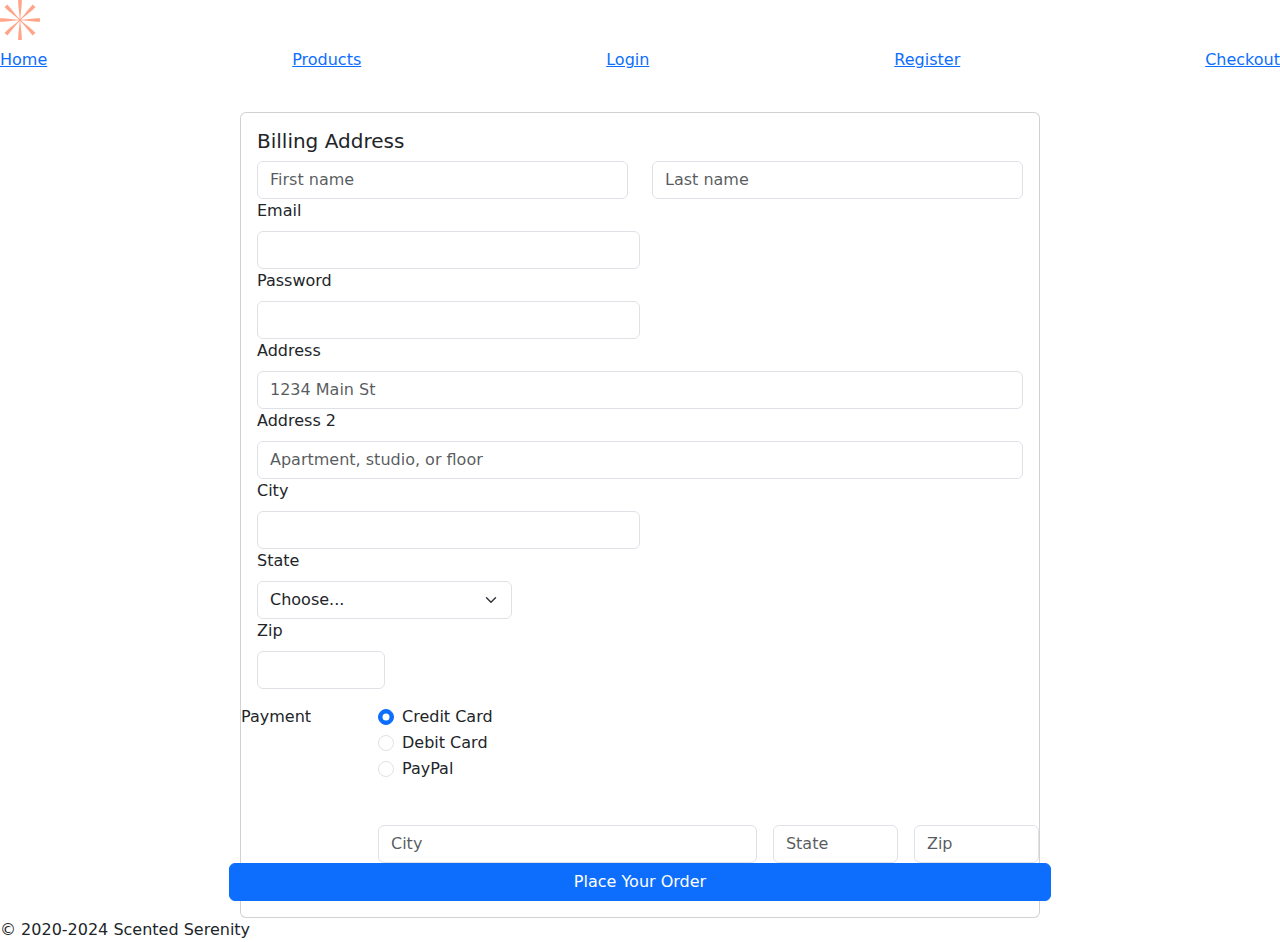
==== checkout.html @ 9cefc610 "first commit" ====
<!DOCTYPE html>
<html lang="en">
  <head>
    <meta charset="UTF-8" />
    <meta name="viewport" content="width=device-width, initial-scale=1.0" />
    <title>Scented Serenity</title>
    <link rel="stylesheet" href="css/bootstrap.css" />
    <link rel="stylesheet" href="css/styles.css" />
  </head>
</html>
<body>
  <header>
    <svg id="logo-36" width="40" height="40" viewBox="0 0 40 40" fill="none" xmlns="http://www.w3.org/2000/svg">
      <path
        d="M18.9523 11.0726C18.5586 7.69873 18.1429 4.13644 18.1429 0H21.8571C21.8571 4.08998 21.4434 7.64774 21.0502 11.0254C20.7299 13.778 20.4235 16.411 20.3666 19.115C22.2316 17.1697 23.863 15.107 25.572 12.9463C27.6791 10.2823 29.9043 7.46945 32.829 4.54464L35.4554 7.17104C32.5633 10.0631 29.7547 12.2861 27.0884 14.3966L27.0859 14.3985C24.9141 16.1178 22.8365 17.7624 20.885 19.6334C23.579 19.5765 26.1911 19.2717 28.9272 18.9524C32.3011 18.5586 35.8636 18.1429 40 18.1429V21.8571C35.9102 21.8571 32.3524 21.4432 28.9749 21.0502L28.9724 21.05C26.2204 20.7298 23.5882 20.4236 20.885 20.3666C22.829 22.2302 24.8906 23.8609 27.0499 25.5687L27.0533 25.5716C29.7174 27.6789 32.5304 29.9039 35.4554 32.829L32.829 35.4554C29.9369 32.5634 27.714 29.755 25.6038 27.0889L25.5988 27.082L25.5946 27.0765C23.8775 24.9081 22.2349 22.8338 20.3666 20.885C20.4235 23.589 20.7299 26.222 21.0502 28.9746C21.4434 32.3523 21.8571 35.91 21.8571 40H18.1429C18.1429 35.8636 18.5586 32.3013 18.9523 28.9274L18.9531 28.9219C19.272 26.1877 19.5765 23.5772 19.6334 20.885C17.7651 22.8338 16.1225 24.9081 14.4054 27.0765L14.4012 27.082L14.3962 27.0889C12.286 29.755 10.0631 32.5634 7.17104 35.4554L4.54464 32.829C7.46959 29.9039 10.2826 27.6789 12.9467 25.5716L12.9501 25.5687C15.1094 23.8609 17.171 22.2302 19.115 20.3666C16.411 20.4237 13.7779 20.73 11.0251 21.0502C7.6476 21.4432 4.08984 21.8571 0 21.8571V18.1429C4.13644 18.1429 7.69894 18.5586 11.0728 18.9524C13.8089 19.2717 16.421 19.5765 19.115 19.6334C17.1627 17.7617 15.0843 16.1166 12.9116 14.3966C10.2453 12.2861 7.43666 10.0631 4.54464 7.17104L7.17104 4.54464C10.0957 7.46945 12.3209 10.2823 14.428 12.9463C16.137 15.1069 17.7684 17.1696 19.6334 19.1148C19.5765 16.4227 19.272 13.8123 18.9531 11.0781L18.9523 11.0726Z"
        class="ccustom"
        fill="#FFA589"
      ></path>
    </svg>
    <link rel="stylesheet" href="css/styles.css" />
  </header>
  <div class="navbar">
    <a href="index.html">Home</a>
    <a href="products.html">Products</a>
    <a href="userlogin.html">Login</a>
    <a href="userregistration.html">Register</a>
    <a href="checkout.html">Checkout</a>
  </div>

  <main>
    <div class="card" style="width: 50rem;">
        <div class="card-body">
          <h5 class="card-title">Billing Address</h5>
          <div class="row">
            <div class="col">
              <input type="text" class="form-control" placeholder="First name" aria-label="First name">
            </div>
            <div class="col">
              <input type="text" class="form-control" placeholder="Last name" aria-label="Last name">
            </div>
          </div
    
        
    <form class="row g-3">
        <div class="col-md-6">
          <label for="inputEmail4" class="form-label">Email</label>
          <input type="email" class="form-control" id="inputEmail4">
        </div>
        <div class="col-md-6">
          <label for="inputPassword4" class="form-label">Password</label>
          <input type="password" class="form-control" id="inputPassword4">
        </div>
        <div class="col-12">
          <label for="inputAddress" class="form-label">Address</label>
          <input type="text" class="form-control" id="inputAddress" placeholder="1234 Main St">
        </div>
        <div class="col-12">
          <label for="inputAddress2" class="form-label">Address 2</label>
          <input type="text" class="form-control" id="inputAddress2" placeholder="Apartment, studio, or floor">
        </div>
        <div class="col-md-6">
          <label for="inputCity" class="form-label">City</label>
          <input type="text" class="form-control" id="inputCity">
        </div>
        <div class="col-md-4">
          <label for="inputState" class="form-label">State</label>
          <select id="inputState" class="form-select">
            <option selected>Choose...</option>
            <option>...</option>
          </select>
        </div>
        <div class="col-md-2">
          <label for="inputZip" class="form-label">Zip</label>
          <input type="text" class="form-control" id="inputZip">
        </div>
       
        </div>
        
        <fieldset class="row mb-3">
            <legend class="col-form-label col-sm-2 pt-0">Payment</legend>
            <div class="col-sm-10">
              <div class="form-check">
                <input class="form-check-input" type="radio" name="gridRadios" id="gridRadios1" value="option1" checked>
                <label class="form-check-label" for="gridRadios1">
                  Credit Card
                </label>
              </div>
              <div class="form-check">
                <input class="form-check-input" type="radio" name="gridRadios" id="gridRadios2" value="option2">
                <label class="form-check-label" for="gridRadios2">
                  Debit Card
                </label>
              </div>
              <div class="form-check">
                <input class="form-check-input" type="radio" name="gridRadios" id="gridRadios3" value="option3" >
                <label class="form-check-label" for="gridRadios3">
                  PayPal 
                </label>
              </div>
            </div>
          </fieldset>
          <div class="row mb-3">
            <div class="col-sm-10 offset-sm-2">
              <div class="form-check">
            </div>
            <div class="row g-3">
                <div class="col-sm-7">
                  <input type="text" class="form-control" placeholder="City" aria-label="City">
                </div>
                <div class="col-sm">
                  <input type="text" class="form-control" placeholder="State" aria-label="State">
                </div>
                <div class="col-sm">
                  <input type="text" class="form-control" placeholder="Zip" aria-label="Zip">
                </div>
              </div>
          </div>
          <button type="submit" class="btn btn-primary">Place Your Order</button>
        </form>
       
      </form>
  </main>
  <footer>&copy; 2020-2024 Scented Serenity</footer>
</body>
---- css/styles.css ----
.navbar {
}

img {
  width: 100;
  height: 200;
}
#card { display: flex;justify-content: space-between; flex-direction: row }


.card {margin: auto;
    margin-top: 2rem
;}
---- css/styles.css ----
.navbar {
}

img {
  width: 100;
  height: 200;
}
#card { display: flex;justify-content: space-between; flex-direction: row }


.card {margin: auto;
    margin-top: 2rem
;}
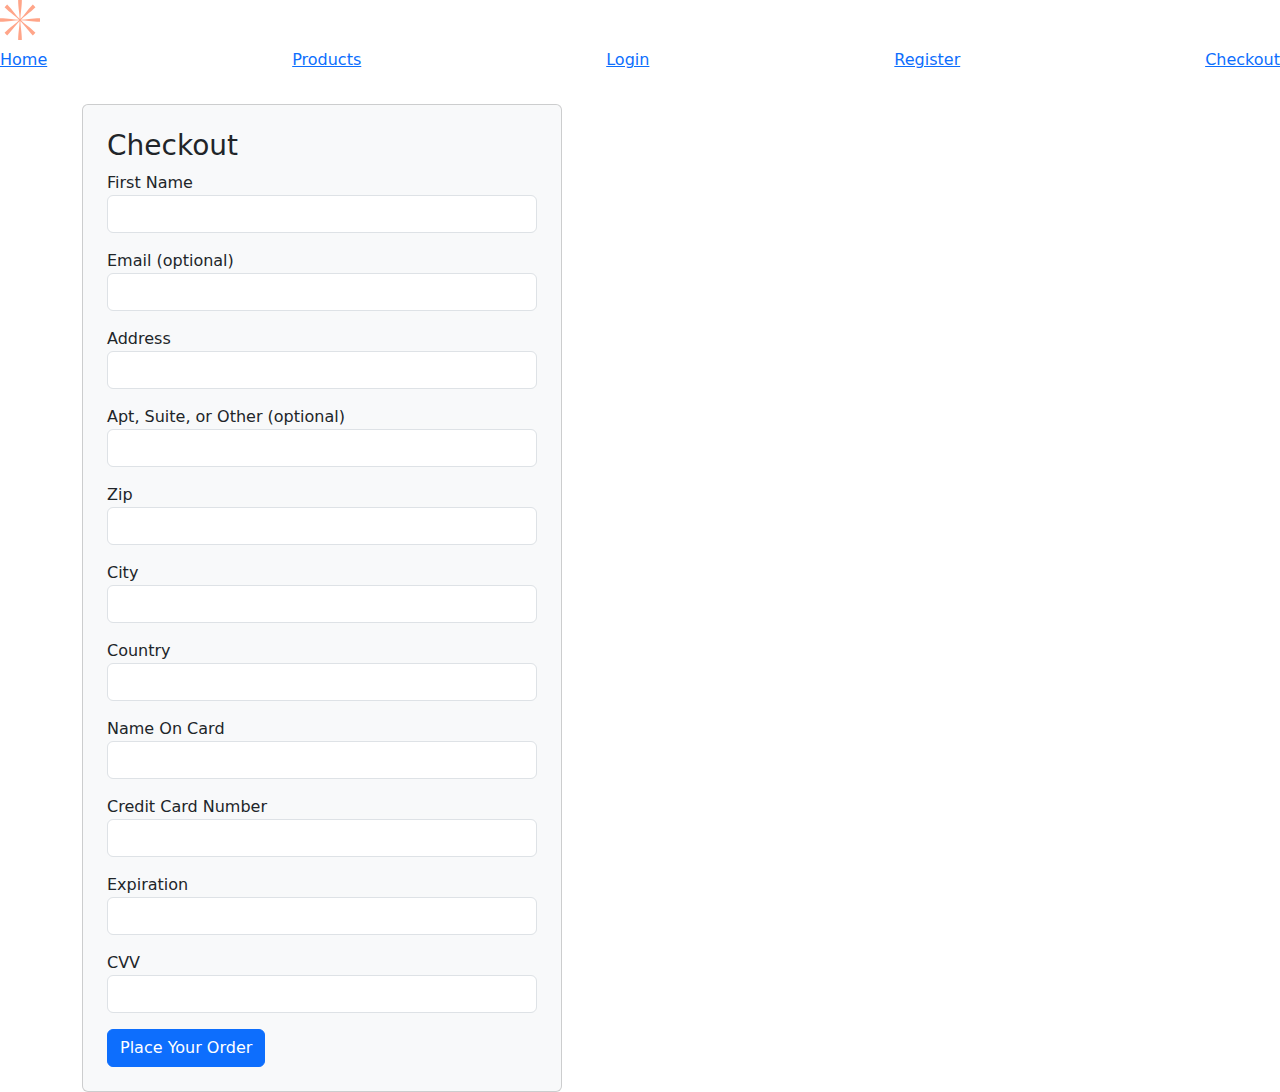
==== commit 8158a983: "redesign homepage" ====
--- a/checkout.html
+++ b/checkout.html
@@ -26,99 +26,78 @@
     <a href="userregistration.html">Register</a>
     <a href="checkout.html">Checkout</a>
   </div>
+  <main class="container mt-4">
+    <div class="card p-4 bg-body-tertiary" style="width: 30rem">
+  <form>
+<h3>Checkout </h3>
 
-  <main>
-    <div class="card" style="width: 50rem;">
-        <div class="card-body">
-          <h5 class="card-title">Billing Address</h5>
-          <div class="row">
-            <div class="col">
-              <input type="text" class="form-control" placeholder="First name" aria-label="First name">
-            </div>
-            <div class="col">
-              <input type="text" class="form-control" placeholder="Last name" aria-label="Last name">
-            </div>
-          </div
+    <div class="mb-3">
+        <label for="firstname">First Name</label>
+        <input id="firstname" class="form-control" type="text" />
+    </div>
+
+    <div class="mb-3">
+        <label for="emailoptional">Email (optional)</label>
+        <input id="emailoptional" class="form-control" type="text"/>
+    </div>
+
+    <div class="mb-3">
+        <label for="address">Address</label>
+        <input id="address" class="form-control" type="text" />
+    </div>
+
+    <div class="mb-3">
+        <label for="apt">Apt, Suite, or Other (optional)</label>
+        <input  id="apt" class="form-control" type="text">
+    </div>
+
+    <div class="mb-3">
+        <label for="zip">Zip</label>
+        <input id="zip" class="form-control" type="text" />
+    </div>
+
+    <div class="mb-3">
+        <label for="city">City</label>
+        <input id="city" class="form-control" type="text" />
+    </div>
+
+    <div class="mb-3">
+        <label for="country">Country</label>
+        <input id="country" class="form-control" type="text" />
+    </div>
+
+
+
+    <div class="mb-3">
+        <label for="nameoncard">Name On Card</label>
+        <input id="nameoncard" class="form-control" type="text" />
+    </div>
+
+    <div class="mb-3">
+        <label for="cardnumber">Credit Card Number</label>
+        <input id="cardnumber" class="form-control" type="text" />
+    </div>
+
+    <div class="mb-3">
+        <label for="expiration">Expiration</label>
+        <input id="expiration" class="form-control" type="text" />
+    </div>
     
-        
-    <form class="row g-3">
-        <div class="col-md-6">
-          <label for="inputEmail4" class="form-label">Email</label>
-          <input type="email" class="form-control" id="inputEmail4">
-        </div>
-        <div class="col-md-6">
-          <label for="inputPassword4" class="form-label">Password</label>
-          <input type="password" class="form-control" id="inputPassword4">
-        </div>
-        <div class="col-12">
-          <label for="inputAddress" class="form-label">Address</label>
-          <input type="text" class="form-control" id="inputAddress" placeholder="1234 Main St">
-        </div>
-        <div class="col-12">
-          <label for="inputAddress2" class="form-label">Address 2</label>
-          <input type="text" class="form-control" id="inputAddress2" placeholder="Apartment, studio, or floor">
-        </div>
-        <div class="col-md-6">
-          <label for="inputCity" class="form-label">City</label>
-          <input type="text" class="form-control" id="inputCity">
-        </div>
-        <div class="col-md-4">
-          <label for="inputState" class="form-label">State</label>
-          <select id="inputState" class="form-select">
-            <option selected>Choose...</option>
-            <option>...</option>
-          </select>
-        </div>
-        <div class="col-md-2">
-          <label for="inputZip" class="form-label">Zip</label>
-          <input type="text" class="form-control" id="inputZip">
-        </div>
-       
-        </div>
-        
-        <fieldset class="row mb-3">
-            <legend class="col-form-label col-sm-2 pt-0">Payment</legend>
-            <div class="col-sm-10">
-              <div class="form-check">
-                <input class="form-check-input" type="radio" name="gridRadios" id="gridRadios1" value="option1" checked>
-                <label class="form-check-label" for="gridRadios1">
-                  Credit Card
-                </label>
-              </div>
-              <div class="form-check">
-                <input class="form-check-input" type="radio" name="gridRadios" id="gridRadios2" value="option2">
-                <label class="form-check-label" for="gridRadios2">
-                  Debit Card
-                </label>
-              </div>
-              <div class="form-check">
-                <input class="form-check-input" type="radio" name="gridRadios" id="gridRadios3" value="option3" >
-                <label class="form-check-label" for="gridRadios3">
-                  PayPal 
-                </label>
-              </div>
-            </div>
-          </fieldset>
-          <div class="row mb-3">
-            <div class="col-sm-10 offset-sm-2">
-              <div class="form-check">
-            </div>
-            <div class="row g-3">
-                <div class="col-sm-7">
-                  <input type="text" class="form-control" placeholder="City" aria-label="City">
-                </div>
-                <div class="col-sm">
-                  <input type="text" class="form-control" placeholder="State" aria-label="State">
-                </div>
-                <div class="col-sm">
-                  <input type="text" class="form-control" placeholder="Zip" aria-label="Zip">
-                </div>
-              </div>
-          </div>
-          <button type="submit" class="btn btn-primary">Place Your Order</button>
-        </form>
-       
-      </form>
-  </main>
-  <footer>&copy; 2020-2024 Scented Serenity</footer>
+    <div class="mb-3">
+        <label for="cvv">CVV</label>
+        <input id="cvv" class="form-control" type="text" />
+    </div>
+    
+
+
+
+
+    <button class="btn btn-primary">Place Your Order</button>
+</form>
+
+    
+  
+    
+
+
 </body>
--- a/css/styles.css
+++ b/css/styles.css
@@ -1,4 +1,4 @@
-
+/* 
 .navbar {
 }
 
@@ -11,4 +11,4 @@
 
 .card {margin: auto;
     margin-top: 2rem
-;}+;} */--- a/css/styles.css
+++ b/css/styles.css
@@ -1,4 +1,4 @@
-
+/* 
 .navbar {
 }
 
@@ -11,4 +11,4 @@
 
 .card {margin: auto;
     margin-top: 2rem
-;}+;} */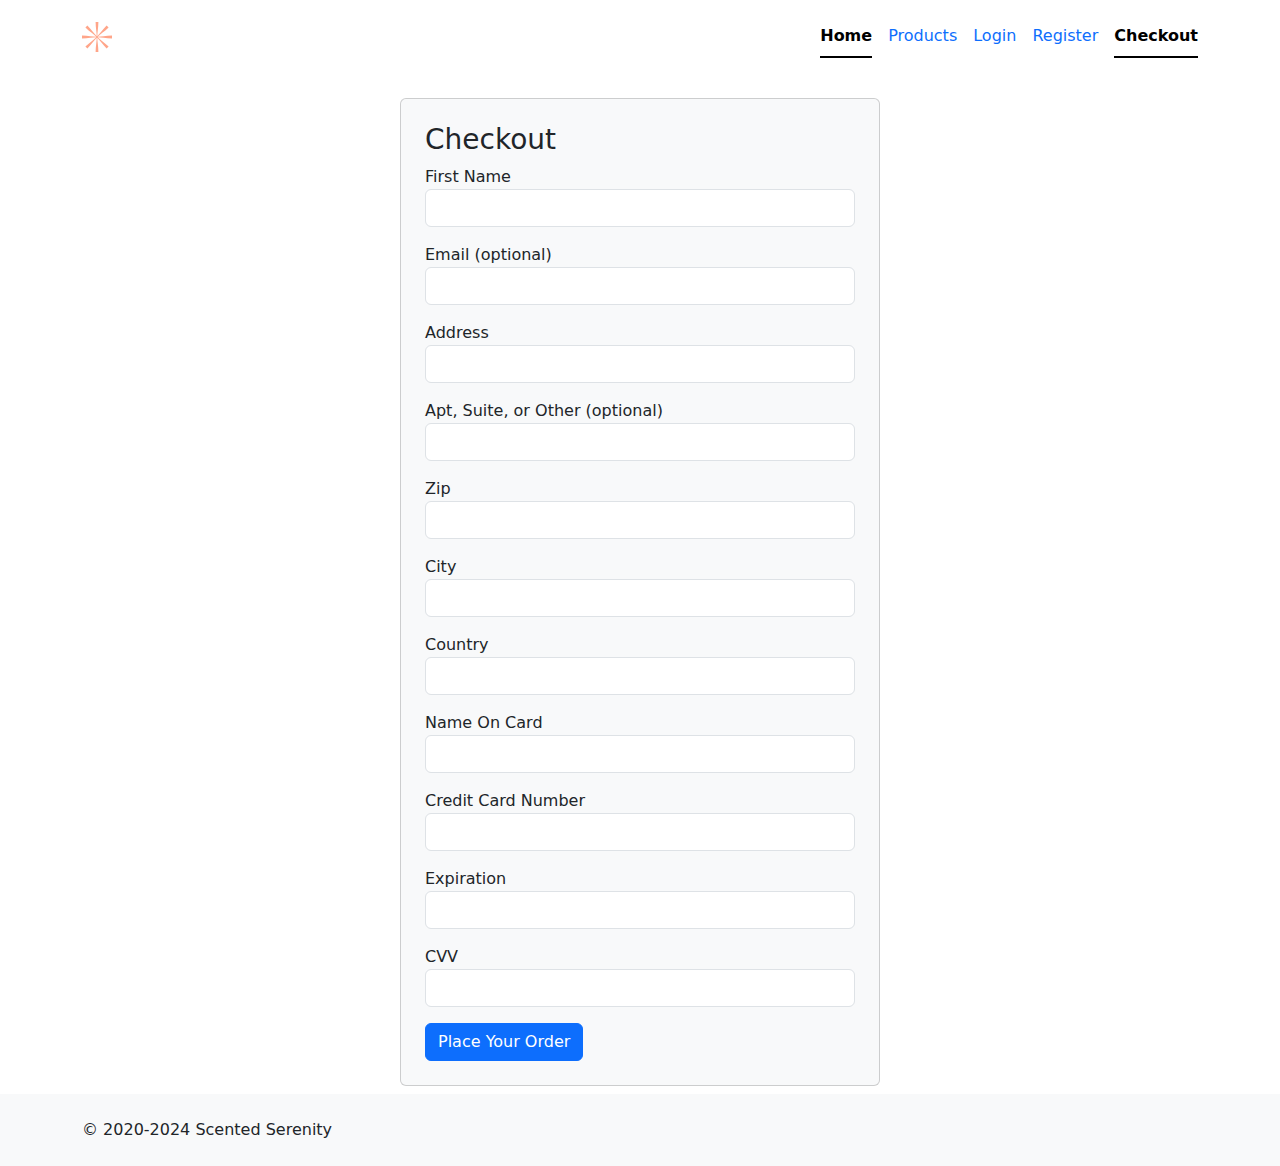
==== commit 8d67ccd2: "navbar on all pages, footer, containers" ====
--- a/checkout.html
+++ b/checkout.html
@@ -9,24 +9,35 @@
   </head>
 </html>
 <body>
-  <header>
-    <svg id="logo-36" width="40" height="40" viewBox="0 0 40 40" fill="none" xmlns="http://www.w3.org/2000/svg">
+  <header class="container py-3 d-flex justify-content-between align-items-center">
+    <svg id="logo-36" width="30" height="30" viewBox="0 0 40 40" fill="none" xmlns="http://www.w3.org/2000/svg">
       <path
         d="M18.9523 11.0726C18.5586 7.69873 18.1429 4.13644 18.1429 0H21.8571C21.8571 4.08998 21.4434 7.64774 21.0502 11.0254C20.7299 13.778 20.4235 16.411 20.3666 19.115C22.2316 17.1697 23.863 15.107 25.572 12.9463C27.6791 10.2823 29.9043 7.46945 32.829 4.54464L35.4554 7.17104C32.5633 10.0631 29.7547 12.2861 27.0884 14.3966L27.0859 14.3985C24.9141 16.1178 22.8365 17.7624 20.885 19.6334C23.579 19.5765 26.1911 19.2717 28.9272 18.9524C32.3011 18.5586 35.8636 18.1429 40 18.1429V21.8571C35.9102 21.8571 32.3524 21.4432 28.9749 21.0502L28.9724 21.05C26.2204 20.7298 23.5882 20.4236 20.885 20.3666C22.829 22.2302 24.8906 23.8609 27.0499 25.5687L27.0533 25.5716C29.7174 27.6789 32.5304 29.9039 35.4554 32.829L32.829 35.4554C29.9369 32.5634 27.714 29.755 25.6038 27.0889L25.5988 27.082L25.5946 27.0765C23.8775 24.9081 22.2349 22.8338 20.3666 20.885C20.4235 23.589 20.7299 26.222 21.0502 28.9746C21.4434 32.3523 21.8571 35.91 21.8571 40H18.1429C18.1429 35.8636 18.5586 32.3013 18.9523 28.9274L18.9531 28.9219C19.272 26.1877 19.5765 23.5772 19.6334 20.885C17.7651 22.8338 16.1225 24.9081 14.4054 27.0765L14.4012 27.082L14.3962 27.0889C12.286 29.755 10.0631 32.5634 7.17104 35.4554L4.54464 32.829C7.46959 29.9039 10.2826 27.6789 12.9467 25.5716L12.9501 25.5687C15.1094 23.8609 17.171 22.2302 19.115 20.3666C16.411 20.4237 13.7779 20.73 11.0251 21.0502C7.6476 21.4432 4.08984 21.8571 0 21.8571V18.1429C4.13644 18.1429 7.69894 18.5586 11.0728 18.9524C13.8089 19.2717 16.421 19.5765 19.115 19.6334C17.1627 17.7617 15.0843 16.1166 12.9116 14.3966C10.2453 12.2861 7.43666 10.0631 4.54464 7.17104L7.17104 4.54464C10.0957 7.46945 12.3209 10.2823 14.428 12.9463C16.137 15.1069 17.7684 17.1696 19.6334 19.1148C19.5765 16.4227 19.272 13.8123 18.9531 11.0781L18.9523 11.0726Z"
         class="ccustom"
         fill="#FFA589"
       ></path>
     </svg>
-    <link rel="stylesheet" href="css/styles.css" />
+    <ul class="nav nav-underline">
+      <li class="nav-item">
+        <a class="nav-link active" aria-current="page" href="index.html">Home</a>
+      </li>
+      <li class="nav-item">
+        <a class="nav-link" href="products.html">Products</a>
+      </li>
+      <li class="nav-item">
+        <a class="nav-link" href="userlogin.html">Login</a>
+      </li>
+      <li class="nav-item">
+        <a class="nav-link" href="userregistration.html"> Register</a>
+      </li>
+      <li class="nav-item">
+        <a class="nav-link active" href="checkout.html"> Checkout</a>
+      </li>
+    </ul>
+  
   </header>
-  <div class="navbar">
-    <a href="index.html">Home</a>
-    <a href="products.html">Products</a>
-    <a href="userlogin.html">Login</a>
-    <a href="userregistration.html">Register</a>
-    <a href="checkout.html">Checkout</a>
-  </div>
-  <main class="container mt-4">
+
+  <main class="container-fluid mt-4 d-flex justify-content-center">
     <div class="card p-4 bg-body-tertiary" style="width: 30rem">
   <form>
 <h3>Checkout </h3>
@@ -94,10 +105,12 @@
 
     <button class="btn btn-primary">Place Your Order</button>
 </form>
-
+</main>
     
   
     
 
-
+<footer class="mt-2 py-4 bg-body-tertiary">
+  <div class="container">&copy; 2020-2024 Scented Serenity</div>
+</footer>
 </body>
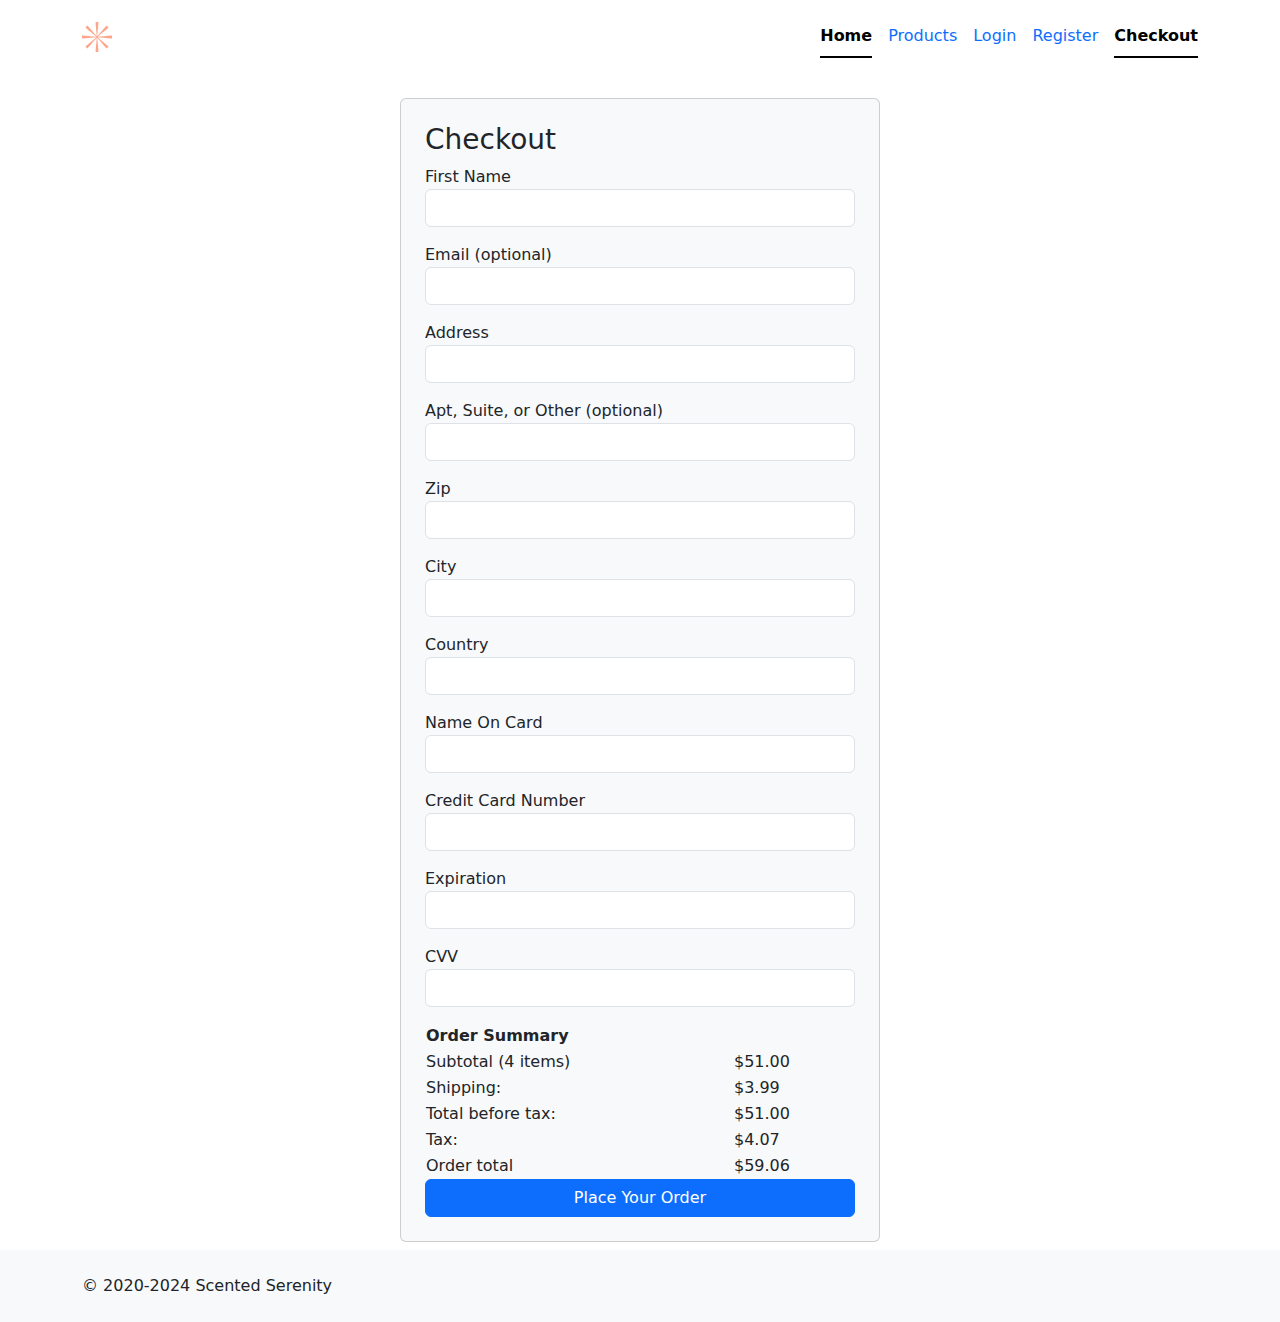
==== commit a461ec85: "table on checkout page" ====
--- a/checkout.html
+++ b/checkout.html
@@ -103,13 +103,37 @@
 
 
 
-    <button class="btn btn-primary">Place Your Order</button>
+    
 </form>
-</main>
-    
+<table class="ordersummary" ;>
+  <tr>
+    <th>Order Summary</th>
+
+  </tr>
+  <tr>
+    <td>Subtotal (4 items)</td>
+    <td>$51.00</td>
+  </tr>
+  <tr>
+    <td>Shipping:</td>
+    <td>$3.99</td>
+  </tr>
+  <tr>
+    <td>Total before tax:</td>
+    <td>$51.00</td>
+  </tr>
+  <tr>
+    <td>Tax:</td>
+    <td>$4.07</td>
+  </tr>
+  <tr>
+    <td>Order total</td>
+    <td>$59.06</td>
+  </tr>
   
-    
-
+</table>
+<button class="btn btn-primary">Place Your Order</button>
+</main>    
 <footer class="mt-2 py-4 bg-body-tertiary">
   <div class="container">&copy; 2020-2024 Scented Serenity</div>
 </footer>
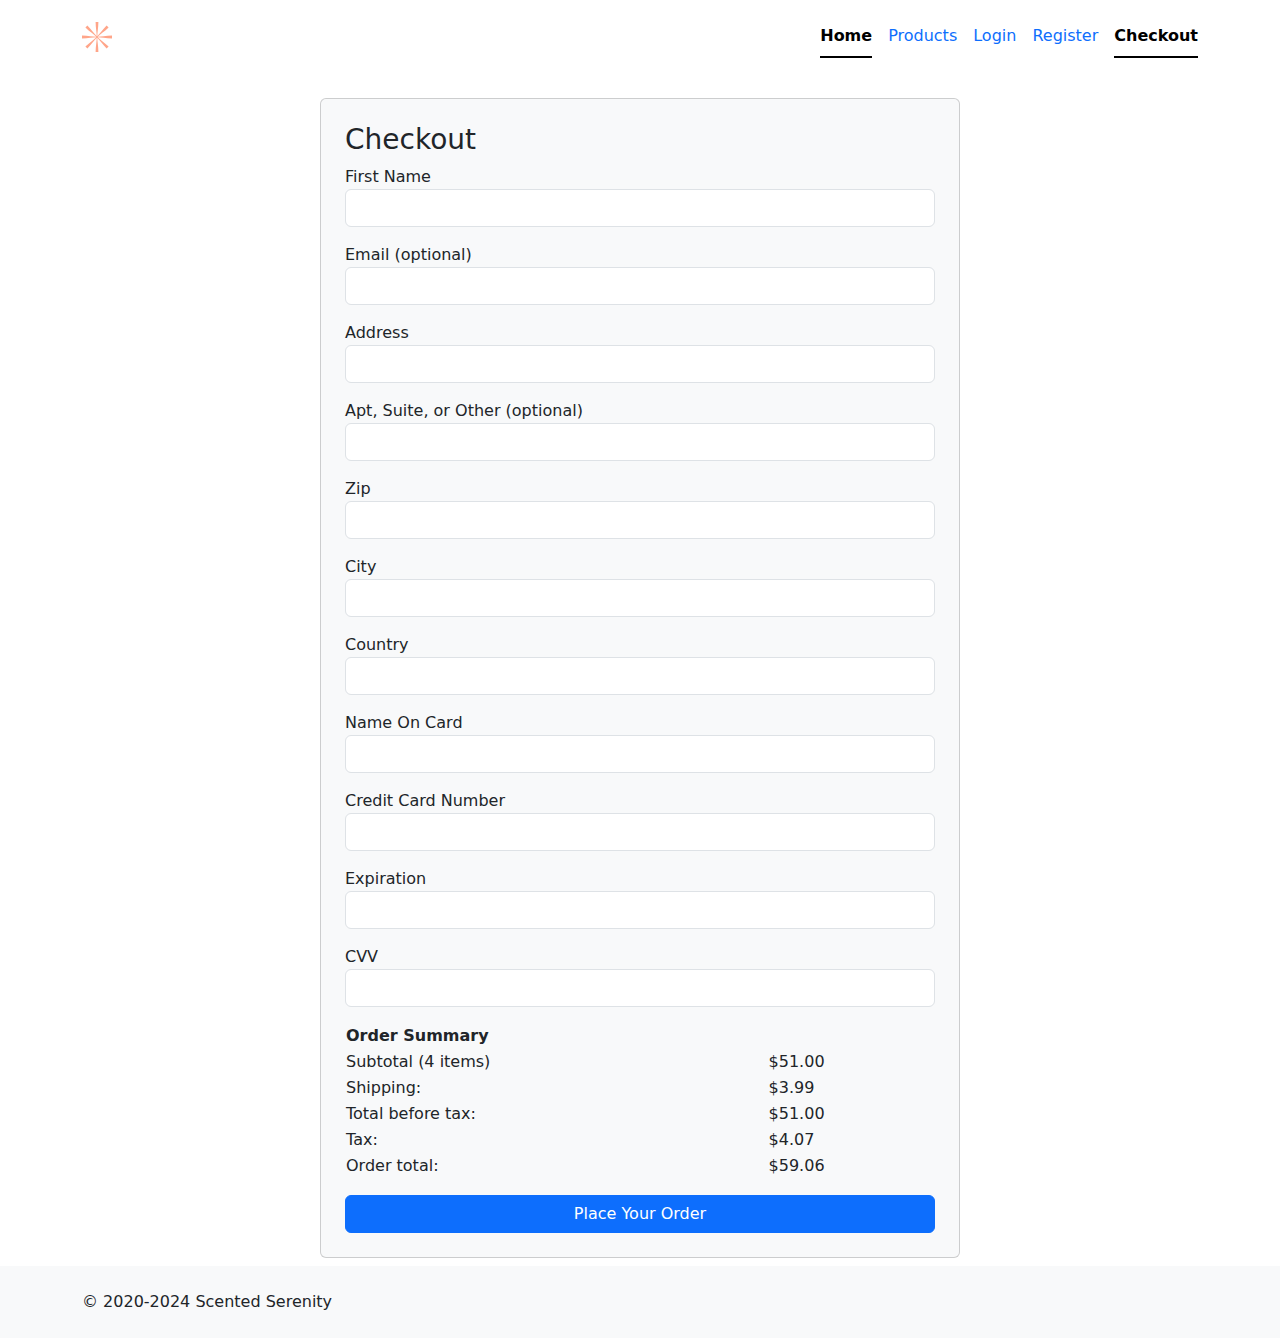
==== commit 55ca0f7a: "margin on button" ====
--- a/checkout.html
+++ b/checkout.html
@@ -38,7 +38,7 @@
   </header>
 
   <main class="container-fluid mt-4 d-flex justify-content-center">
-    <div class="card p-4 bg-body-tertiary" style="width: 30rem">
+    <div class="card p-4 bg-body-tertiary" style="width: 40rem">
   <form>
 <h3>Checkout </h3>
 
@@ -97,15 +97,12 @@
     <div class="mb-3">
         <label for="cvv">CVV</label>
         <input id="cvv" class="form-control" type="text" />
-    </div>
-    
-
-
-
-
+    </div> 
     
 </form>
+
 <table class="ordersummary" ;>
+  
   <tr>
     <th>Order Summary</th>
 
@@ -127,12 +124,11 @@
     <td>$4.07</td>
   </tr>
   <tr>
-    <td>Order total</td>
+    <td>Order total:</td>
     <td>$59.06</td>
   </tr>
-  
 </table>
-<button class="btn btn-primary">Place Your Order</button>
+<button class="btn btn-primary mt-3">Place Your Order</button>
 </main>    
 <footer class="mt-2 py-4 bg-body-tertiary">
   <div class="container">&copy; 2020-2024 Scented Serenity</div>
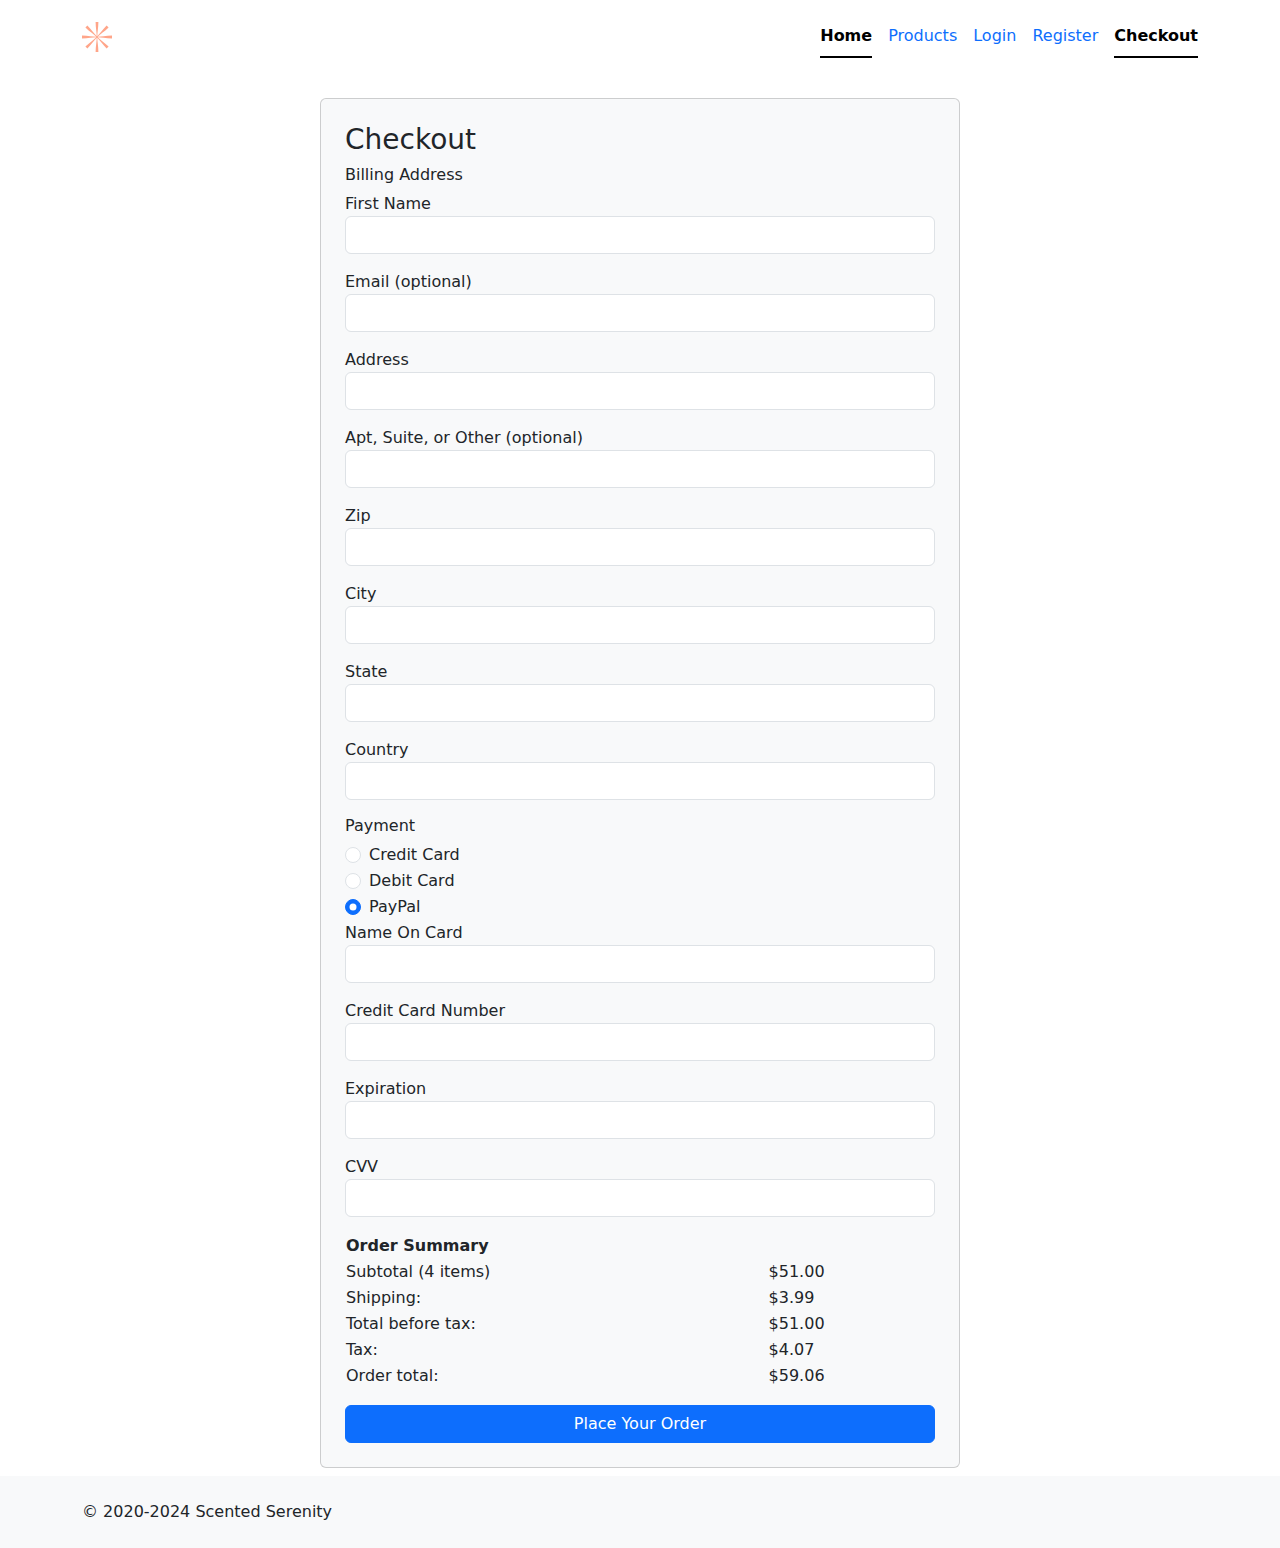
==== commit 1e436837: "radio buttons" ====
--- a/checkout.html
+++ b/checkout.html
@@ -34,103 +34,124 @@
         <a class="nav-link active" href="checkout.html"> Checkout</a>
       </li>
     </ul>
-  
   </header>
 
   <main class="container-fluid mt-4 d-flex justify-content-center">
     <div class="card p-4 bg-body-tertiary" style="width: 40rem">
-  <form>
-<h3>Checkout </h3>
+      <form>
+        <h3>Checkout</h3>
+        <h6>Billing Address</h6>
+        <div class="mb-3">
+          <label for="firstname">First Name</label>
+          <input id="firstname" class="form-control" type="text" />
+        </div>
 
-    <div class="mb-3">
-        <label for="firstname">First Name</label>
-        <input id="firstname" class="form-control" type="text" />
+        <div class="mb-3">
+          <label for="emailoptional">Email (optional)</label>
+          <input id="emailoptional" class="form-control" type="text" />
+        </div>
+
+        <div class="mb-3">
+          <label for="address">Address</label>
+          <input id="address" class="form-control" type="text" />
+        </div>
+
+        <div class="mb-3">
+          <label for="apt">Apt, Suite, or Other (optional)</label>
+          <input id="apt" class="form-control" type="text" />
+        </div>
+
+        <div class="mb-3">
+          <label for="zip">Zip</label>
+          <input id="zip" class="form-control" type="text" />
+        </div>
+
+        <div class="mb-3">
+          <label for="city">City</label>
+          <input id="city" class="form-control" type="text" />
+        </div>
+
+        <div class="mb-3">
+          <label for="state">State</label>
+          <input id="state" class="form-control" type="text" />
+        </div>
+        <div class="mb-3">
+          <label for="country">Country</label>
+          <input id="country" class="form-control" type="text" />
+        </div>
+
+        <h6>Payment</h6>
+        <div class="form-group">
+          <div class="form-check">
+            <input class="form-check-input" type="radio" id="creditcard" />
+            <label class="form-check-label" for="creditcard">Credit Card</label>
+          </div>
+
+          <div class="form-check">
+            <input class="form-check-input" type="radio" id="debitcard" />
+            <label class="form-check-label" for="debitcard">Debit Card</label>
+          </div>
+
+          <div class="form-check">
+            <input class="form-check-input" type="radio" id="paypal" checked />
+            <label class="form-check-label" for="other">PayPal</label>
+          </div>
+        </div>
+        <div class="mb-3">
+          <label for="nameoncard">Name On Card</label>
+          <input id="nameoncard" class="form-control" type="text" />
+        </div>
+
+        <div class="mb-3">
+          <label for="cardnumber">Credit Card Number</label>
+          <input id="cardnumber" class="form-control" type="text" />
+        </div>
+
+        <div class="mb-3">
+          <label for="expiration">Expiration</label>
+          <input id="expiration" class="form-control" type="text" />
+        </div>
+
+        <div class="mb-3">
+          <label for="cvv">CVV</label>
+          <input id="cvv" class="form-control" type="text" />
+        </div>
+      
+      </form>
+
+      <table class="ordersummary" ;>
+      <tr>
+        <th>Order Summary</th>
+      </tr>
+      <tr>
+        <td>Subtotal (4 items)</td>
+        <td>$51.00</td>
+      </tr>
+      <tr>
+        <td>Shipping:</td>
+        <td>$3.99</td>
+      </tr>
+      <tr>
+        <td>Total before tax:</td>
+        <td>$51.00</td>
+      </tr>
+      <tr>
+        <td>Tax:</td>
+        <td>$4.07</td>
+      </tr>
+      <tr>
+        <td>Order total:</td>
+        <td>$59.06</td>
+      </tr>
+    </table>
+    <button class="btn btn-primary mt-3">Place Your Order</button>
+
     </div>
 
-    <div class="mb-3">
-        <label for="emailoptional">Email (optional)</label>
-        <input id="emailoptional" class="form-control" type="text"/>
-    </div>
-
-    <div class="mb-3">
-        <label for="address">Address</label>
-        <input id="address" class="form-control" type="text" />
-    </div>
-
-    <div class="mb-3">
-        <label for="apt">Apt, Suite, or Other (optional)</label>
-        <input  id="apt" class="form-control" type="text">
-    </div>
-
-    <div class="mb-3">
-        <label for="zip">Zip</label>
-        <input id="zip" class="form-control" type="text" />
-    </div>
-
-    <div class="mb-3">
-        <label for="city">City</label>
-        <input id="city" class="form-control" type="text" />
-    </div>
-
-    <div class="mb-3">
-        <label for="country">Country</label>
-        <input id="country" class="form-control" type="text" />
-    </div>
-
-
-
-    <div class="mb-3">
-        <label for="nameoncard">Name On Card</label>
-        <input id="nameoncard" class="form-control" type="text" />
-    </div>
-
-    <div class="mb-3">
-        <label for="cardnumber">Credit Card Number</label>
-        <input id="cardnumber" class="form-control" type="text" />
-    </div>
-
-    <div class="mb-3">
-        <label for="expiration">Expiration</label>
-        <input id="expiration" class="form-control" type="text" />
-    </div>
     
-    <div class="mb-3">
-        <label for="cvv">CVV</label>
-        <input id="cvv" class="form-control" type="text" />
-    </div> 
     
-</form>
-
-<table class="ordersummary" ;>
-  
-  <tr>
-    <th>Order Summary</th>
-
-  </tr>
-  <tr>
-    <td>Subtotal (4 items)</td>
-    <td>$51.00</td>
-  </tr>
-  <tr>
-    <td>Shipping:</td>
-    <td>$3.99</td>
-  </tr>
-  <tr>
-    <td>Total before tax:</td>
-    <td>$51.00</td>
-  </tr>
-  <tr>
-    <td>Tax:</td>
-    <td>$4.07</td>
-  </tr>
-  <tr>
-    <td>Order total:</td>
-    <td>$59.06</td>
-  </tr>
-</table>
-<button class="btn btn-primary mt-3">Place Your Order</button>
-</main>    
-<footer class="mt-2 py-4 bg-body-tertiary">
-  <div class="container">&copy; 2020-2024 Scented Serenity</div>
-</footer>
+  </main>
+  <footer class="mt-2 py-4 bg-body-tertiary">
+    <div class="container">&copy; 2020-2024 Scented Serenity</div>
+  </footer>
 </body>
